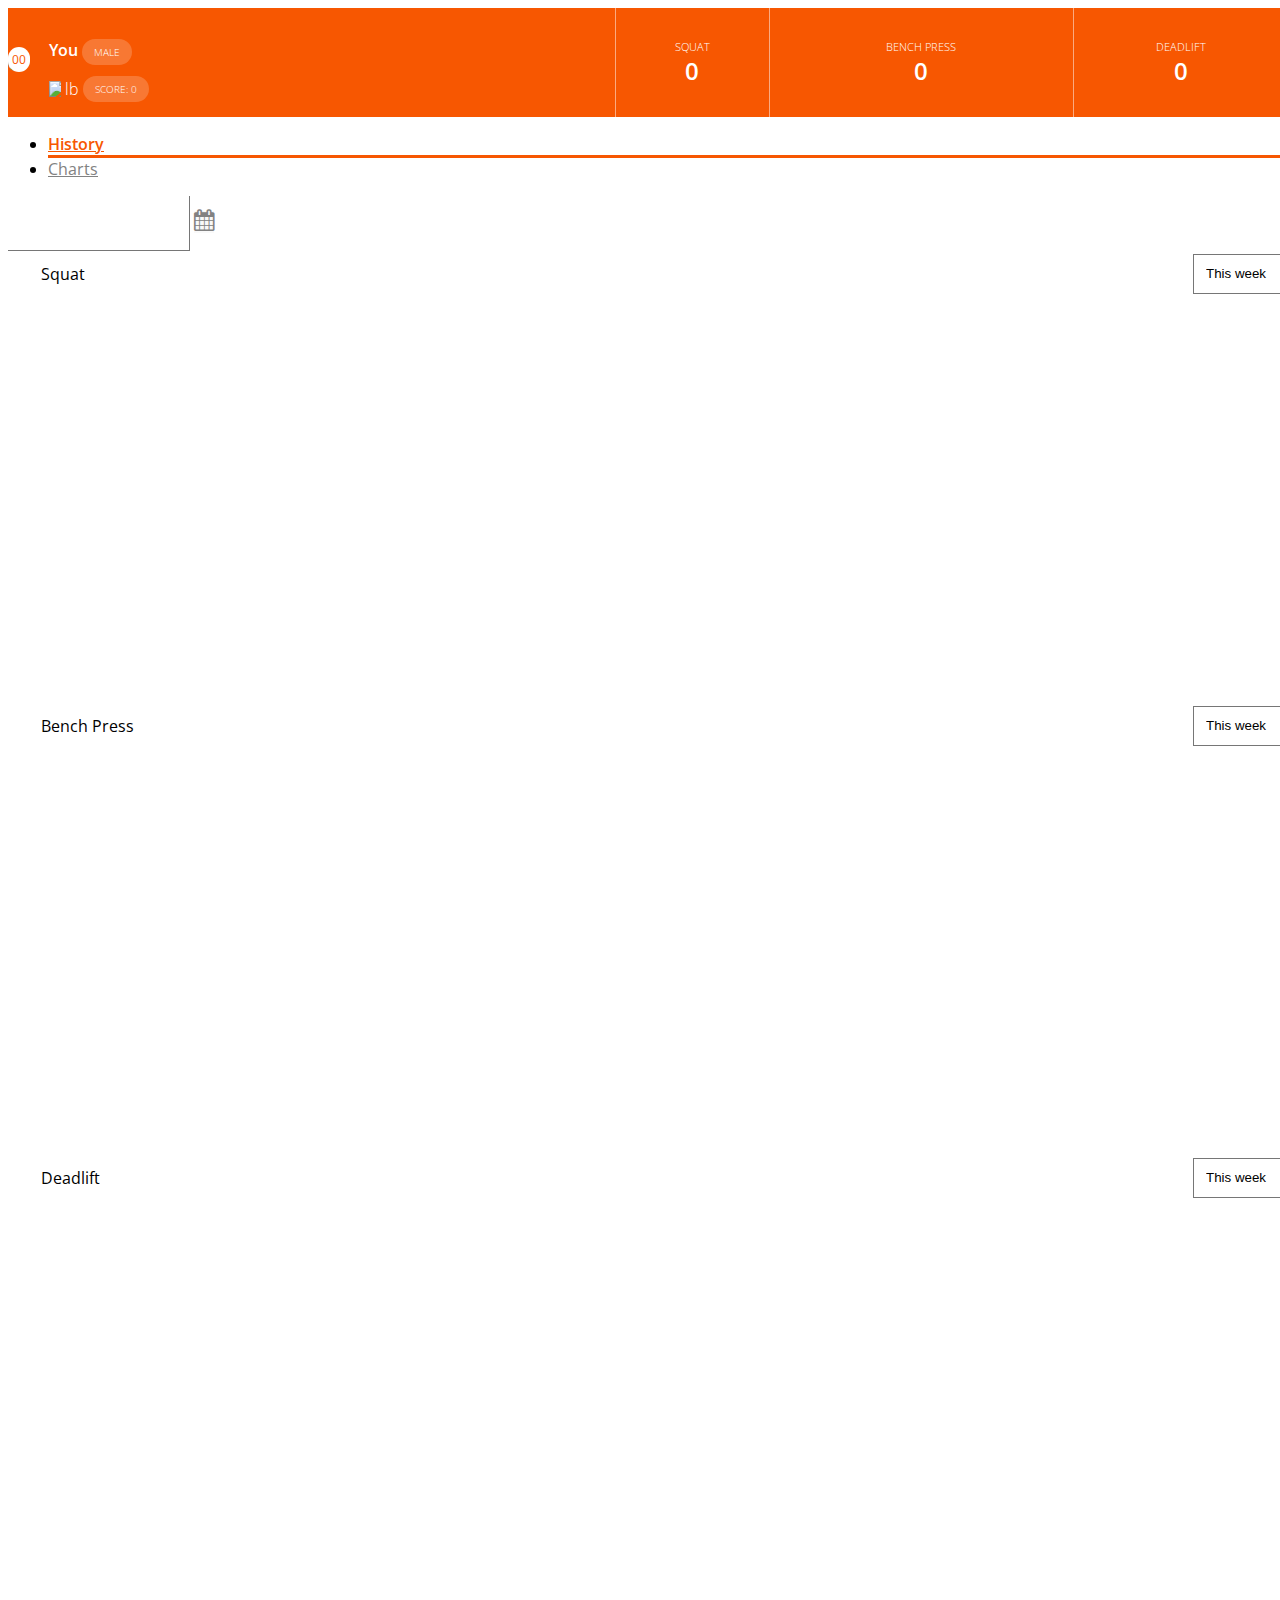
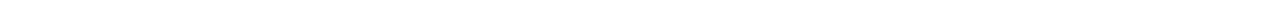
==== index.html @ 24c00f94 "added charts to statistics page" ====
<!DOCTYPE html>
<html lang="en">
<head>
    <meta charset="UTF-8"/>
    <meta name="viewport" content="width=device-width, initial-scale=1.0, maximum-scale=1.0, user-scalable=no"/>
    <title>My statistics</title>
    <link rel="stylesheet" href="css/bootstrap.min.css"/>
</head>
<body>
<section id="wrapper">

    <div class="profile">
        <div class="col-xs-6 profile-data border-right">
            <div class="img-container">
                <img src="img/profile.png"/>
                <div class="rank-wrapper">
                    <div class="rank">00</div>
                </div>
            </div>
            <div class="info-container">
                <p class="sex-info">You <span>male</span></p>
                <p class="weight-info">
                    <img src="img/scales-icon.svg"/> <span class="weight">lb</span> <span
                        class="score">SCORE: 0</span>
                </p>
            </div>
        </div>
        <div class="col-xs-2 exercise-data squat border-right">
            <p>SQUAT</p>
            <span>0</span>
        </div>
        <div class="col-xs-2 exercise-data bench-press border-right">
            <p>Bench Press</p>
            <span>0</span>
        </div>
        <div class="col-xs-2 deadlift exercise-data">
            <p>Deadlift</p>
            <span>0</span>
        </div>
    </div>
    <div class="tabs-container">
        <ul class="nav nav-tabs">
            <li class="active col-xs-6"><a data-toggle="tab" href="#history">History</a></li>
            <li class="col-xs-6"><a data-toggle="tab" href="#charts">Charts</a></li>
        </ul>
        <div class="tab-content">
            <div id="history" class="tab-pane fade in active">
                <div class="row">
                    <div class='col-xs-12'>
                        <div class="form-group">
                            <div class='input-group date' id='datepicker'>
                                <input type='text' class="form-control"/>
                                <span class="input-group-addon">
                        <i class="fa fa-calendar" aria-hidden="true"></i>
                    </span>
                            </div>
                        </div>
                    </div>
                </div>

                <!--<div class="exercise-data-row">-->
                    <!--<div class="delete-container"></div>-->
                <!--</div>-->
            </div>

            <div id="charts" class="tab-pane fade">
                <div class="row">
                    <div class="col-xs-12">
                        <div class="chart-top-block">
                            <p>Squat</p>
                            <div class="table-cell">
                                <select id="squatTimeframe" name="squatTimeframe" class="squat timeframe-select float-right">
                                    <option value="week" selected>This week</option>
                                    <option value="month">This month</option>
                                </select>
                            </div>
                        </div>
                        <div id="squatGraph" style="min-width: 310px; height: 400px; margin: 0 auto"></div>
                    </div>
                </div>
                <div class="row">
                    <div class="col-xs-12">
                        <div class="chart-top-block">
                            <p>Bench Press</p>
                            <div class="table-cell">
                                <select id="benchPressTimeframe" name="benchPressTimeframe" class="bench-press timeframe-select float-right">
                                    <option value="week" selected>This week</option>
                                    <option value="month">This month</option>
                                </select>
                            </div>
                        </div>
                        <div id="benchPressGraph" style="min-width: 310px; height: 400px; margin: 0 auto"></div>
                    </div>
                </div>
                <div class="row">
                    <div class="col-xs-12">
                        <div class="chart-top-block">
                            <p>Deadlift</p>
                            <div class="table-cell">
                                <select id="deadliftTimeframe" name="deadliftTimeframe" class="deadlift timeframe-select float-right">
                                    <option value="week" selected>This week</option>
                                    <option value="month">This month</option>
                                </select>
                            </div>
                        </div>
                        <div id="deadliftGraph" style="min-width: 310px; height: 400px; margin: 0 auto"></div>
                    </div>
                </div>
            </div>
        </div>
    </div>

</section>
<link href="https://fonts.googleapis.com/css?family=Open+Sans:300,400" rel="stylesheet">
<link rel="stylesheet" href="css/styles.css">
<link rel="stylesheet" href="https://maxcdn.bootstrapcdn.com/font-awesome/4.7.0/css/font-awesome.min.css">
<script src="js/jquery-2.1.4.min.js"></script>
<script src="js/bootstrap.min.js"></script>
<script src="//cdnjs.cloudflare.com/ajax/libs/moment.js/2.9.0/moment-with-locales.min.js"></script>
<script src="//cdnjs.cloudflare.com/ajax/libs/bootstrap-datetimepicker/3.1.3/js/bootstrap-datetimepicker.min.js"></script>
<script src="https://code.highcharts.com/highcharts.js"></script>
<script src="https://code.highcharts.com/modules/exporting.js"></script>
<script type="text/javascript">
    $(function () {
        $('#datepicker').datetimepicker({
            defaultDate: new Date(),
            format: 'DD-MM-YYYY',
            pickTime: false,
            endDate: '+0d'
        });
    });
</script>
<script src="js/index.js"></script>
</body>
</html>
---- css/styles.css ----
html, body {
    width: 100%;
    overflow-x: hidden;
    font-family: "Open Sans", sans-serif;
}

.table-cell {
    display: table-cell;
    vertical-align: middle;
}
.float-right {
    float: right;
}

.btn-white,
.btn-simple {
    padding: 8px 24px;
    border: 1px solid #ffffff;
    color: #ffffff !important;
    font-size: 16px;
    font-weight: 300;
    margin-right: 15px;
    text-decoration: none !important;
    cursor: pointer;
}
.btn-white {
    background-color: #ffffff;
    color: #F75701 !important;
}

.profile {
    background-color: #F75701;
    display: table;
    width: 100%;
}

.border-right {
    border-right: 1px solid #FBAA80;
}

.profile-data,
.exercise-data {
    padding-top: 15px;
    padding-bottom: 15px;
    display: table-cell;
    vertical-align: middle;
    float: none;
}

.img-container {
    position: relative;
    display: inline-block;
    margin-bottom: 10px;
    max-width: 33%;
}

.img-container img {
    vertical-align: middle;
    width: 80px;
    max-width: 100%;
    min-width: 22px;
    border-radius: 100px;
}

.img-container .rank-wrapper {
    position: absolute;
    bottom: 0;
    right: 0;
}

.rank-wrapper .rank {
    width: 25px;
    height: 25px;
    border-radius: 100px;
    background-color: #ffffff;
    font-size: 12px;
    font-weight: 400;
    text-align: center;
    display: table-cell;
    vertical-align: middle;
    color: #F75701;
}

.info-container {
    display: inline-block;
    padding-left: 15px;
    vertical-align: middle;
    max-width: 64%;
}

.info-container p {
    font-size: 16px;
    font-weight: 600;
    color: #ffffff;
    margin-bottom: 15px;
}

.sex-info span,
.weight-info .score {
    padding: 6px 12px;
    background-color: rgba(255, 255, 255, 0.2);
    border-radius: 40px;
    font-size: 10px;
    font-weight: 300;
    text-transform: uppercase;
    color: #FFFFFF;
}

.info-container .weight-info {
    margin: 0;
}

.weight-info img {
    display: inline-block;
    vertical-align: middle;
    width: 12px;
}

.weight-info span {
    vertical-align: middle;
    display: inline-block;
}

.weight-info .weight {
    font-weight: 300;
}

.exercise-data {
    text-align: center;
}
.exercise-data span {
    font-weight: 600;
    font-size: 24px;
    color: #FFFFFF;
}
.exercise-data p {
    margin: 0;
    font-size: 11px;
    font-weight: 300;
    text-transform: uppercase;
    color: #FFFFFF;
}


.nav-tabs {
    /*border: none !important;*/
}
.nav-tabs>li:hover a {
    color: #F75701;
}
.nav-tabs>li>a {
    border: none;
    text-align: center;
    background: transparent !important;
    padding-top: 16px;
    color: #828282;
}
.nav-tabs>li.active {
    border-bottom: 3px solid #F75701;
}
.nav-tabs>li.active>a,
.nav-tabs>li.active>a:focus,
.nav-tabs>li.active>a:hover {
    border-width: 0;
    font-weight: 600;
    color: #F75701;
}

.form-group {
    margin: 0;
    height: 52px;
}
.form-group .input-group {
    height: 100%;
    width: 100%;
}
.form-group .form-control,
.form-group .input-group-addon {
    height: 100%;
    border-radius: 0;
}
.form-group .form-control {
    border-width: 0 1px 1px 0;
}


.form-group .input-group-addon {
    width: 52px;
    border-width: 0 0 1px 1px;
    background-color: #F9F9F9;
}
.form-group .input-group-addon:hover {
    cursor: pointer;
}

.form-group .input-group-addon .fa {
    font-size: 22px;
    color: #828282;
}
.form-group .input-group-addon:hover .fa {
    color: #555;
}

.exercise-data-row {
    position: relative;
    display: table;
    width: 100%;
    background-color: #F9F9F9;
    border-bottom: 1px solid #cccccc;
}
.exercise-data-row .exercise-title {
    display: table-cell;
    float: none;
    vertical-align: middle;
}
.exercise-data-row .exercise-title p {
    font-weight: 300;
    font-size: 16px;
    color: #333333;
    margin: 0;
}
.exercise-data-row .exercise-data p {
    color: #828282;
}
.exercise-data-row .exercise-data span {
    color: #F75701;
}

.exercise-data-row .border-right {
    border-color: #cccccc;
}

.exercise-data-row .exercise-data {
    padding-top: 10px;
    padding-bottom: 10px;
}

.exercise-data-row .exercise-data.delete:hover {
    cursor: pointer;
}
.exercise-data-row .exercise-data.delete .fa {
    color: #828282;
    font-size: 26px;
    font-weight: 600;
}
.exercise-data-row .exercise-data.delete:hover .fa {
    color: #555;
}

/*Exercise-data-row delete-block styles*/
.exercise-data-row .delete-container {
    width: 100%;
    position: absolute;
    top: 0;
    z-index: 1;
    background-color: #F75701;
    display: table;
    height: 60px;
    padding-left: 15px;
}
.exercise-data-row .delete-container p {
    color: #ffffff;
    font-size: 16px;
    font-weight: 300;
    margin: 0;
    display: table-cell;
    vertical-align: middle;
}

/*Datepicker styles*/
.bootstrap-datetimepicker-widget.dropdown-menu {
    padding: 12px;
}

.datepicker .day:hover {
    cursor: pointer;
    background-color: #cccccc;
}

/*highcharts styles*/
.highcharts-background {
    background-color: #F9F9F9;
}

.highcharts-button.highcharts-contextbutton {
    display: none !important;
}

.highcharts-axis.highcharts-yaxis,
.highcharts-credits,
.highcharts-title {
    display: none;
}

.highcharts-container {
    border: solid #ddd;
    border-width: 1px 0;
}

/*charts styles*/
.chart-top-block {
    height: 52px;
    width: 100%;
    display: table;
    padding-left: 33px;
    padding-right: 10px;
}
.chart-top-block p {
    display: table-cell;
    vertical-align: middle;
}

.timeframe-select {
    background-color: #ffffff;
    -webkit-appearance: none;
    -moz-appearance: none;
    appearance: none;
    background: url("../img/arrow-down.svg") no-repeat right center;
    background-size: 14%;
    border-radius: 0;
    height: 76%;
    padding-left: 12px;
    padding-right: 48px;
    background-position: 88% 50%;
}
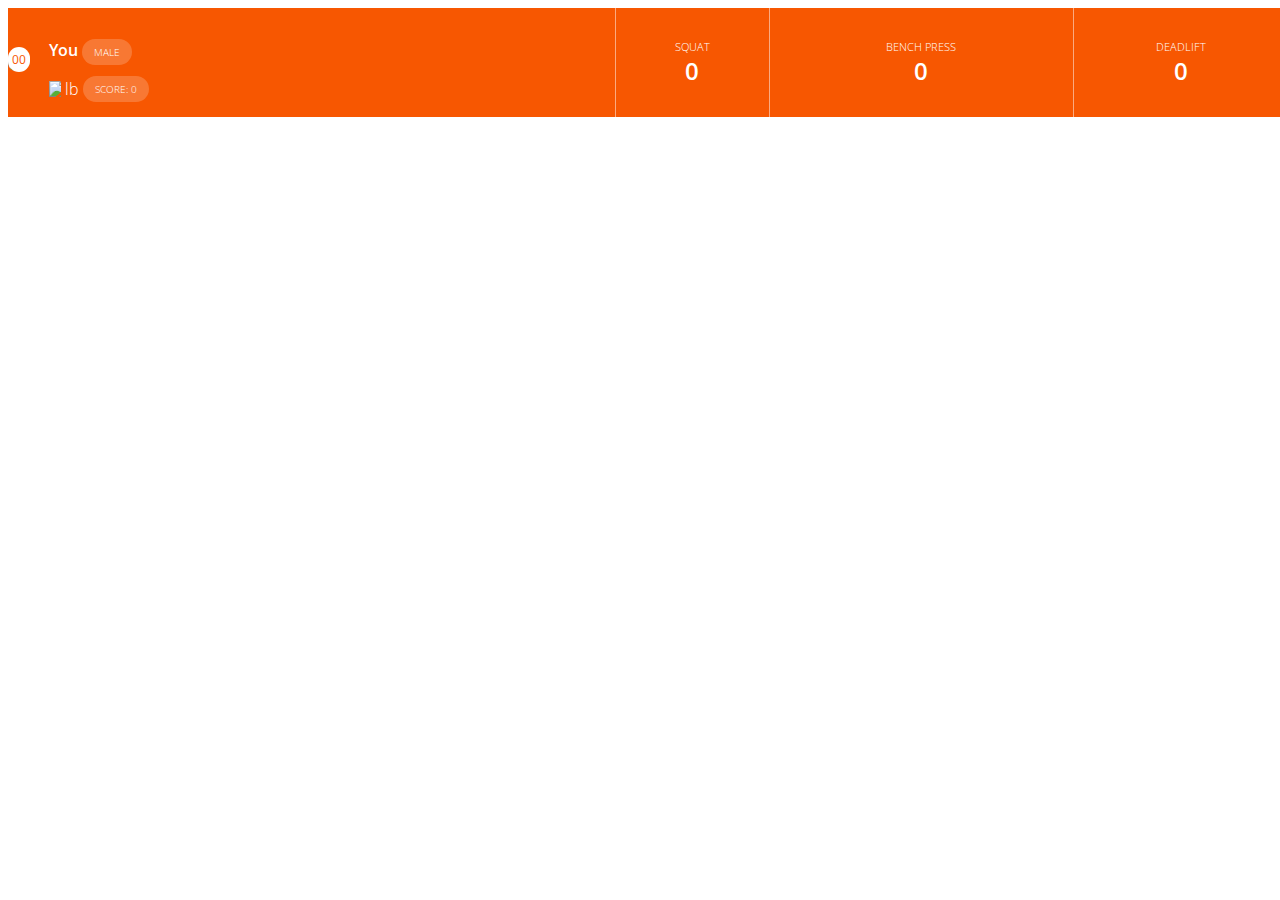
==== commit f1c81c26: "refactored pages names" ====
--- a/index.html
+++ b/index.html
@@ -3,13 +3,13 @@
 <head>
     <meta charset="UTF-8"/>
     <meta name="viewport" content="width=device-width, initial-scale=1.0, maximum-scale=1.0, user-scalable=no"/>
-    <title>My statistics</title>
+    <title>Leaderboard</title>
     <link rel="stylesheet" href="css/bootstrap.min.css"/>
 </head>
 <body>
 <section id="wrapper">
 
-    <div class="profile">
+    <div class="profile" id="profile">
         <div class="col-xs-6 profile-data border-right">
             <div class="img-container">
                 <img src="img/profile.png"/>
@@ -38,98 +38,16 @@
             <span>0</span>
         </div>
     </div>
-    <div class="tabs-container">
-        <ul class="nav nav-tabs">
-            <li class="active col-xs-6"><a data-toggle="tab" href="#history">History</a></li>
-            <li class="col-xs-6"><a data-toggle="tab" href="#charts">Charts</a></li>
-        </ul>
-        <div class="tab-content">
-            <div id="history" class="tab-pane fade in active">
-                <div class="row">
-                    <div class='col-xs-12'>
-                        <div class="form-group">
-                            <div class='input-group date' id='datepicker'>
-                                <input type='text' class="form-control"/>
-                                <span class="input-group-addon">
-                        <i class="fa fa-calendar" aria-hidden="true"></i>
-                    </span>
-                            </div>
-                        </div>
-                    </div>
-                </div>
+    <div class="leaderboard">
 
-                <!--<div class="exercise-data-row">-->
-                    <!--<div class="delete-container"></div>-->
-                <!--</div>-->
-            </div>
-
-            <div id="charts" class="tab-pane fade">
-                <div class="row">
-                    <div class="col-xs-12">
-                        <div class="chart-top-block">
-                            <p>Squat</p>
-                            <div class="table-cell">
-                                <select id="squatTimeframe" name="squatTimeframe" class="squat timeframe-select float-right">
-                                    <option value="week" selected>This week</option>
-                                    <option value="month">This month</option>
-                                </select>
-                            </div>
-                        </div>
-                        <div id="squatGraph" style="min-width: 310px; height: 400px; margin: 0 auto"></div>
-                    </div>
-                </div>
-                <div class="row">
-                    <div class="col-xs-12">
-                        <div class="chart-top-block">
-                            <p>Bench Press</p>
-                            <div class="table-cell">
-                                <select id="benchPressTimeframe" name="benchPressTimeframe" class="bench-press timeframe-select float-right">
-                                    <option value="week" selected>This week</option>
-                                    <option value="month">This month</option>
-                                </select>
-                            </div>
-                        </div>
-                        <div id="benchPressGraph" style="min-width: 310px; height: 400px; margin: 0 auto"></div>
-                    </div>
-                </div>
-                <div class="row">
-                    <div class="col-xs-12">
-                        <div class="chart-top-block">
-                            <p>Deadlift</p>
-                            <div class="table-cell">
-                                <select id="deadliftTimeframe" name="deadliftTimeframe" class="deadlift timeframe-select float-right">
-                                    <option value="week" selected>This week</option>
-                                    <option value="month">This month</option>
-                                </select>
-                            </div>
-                        </div>
-                        <div id="deadliftGraph" style="min-width: 310px; height: 400px; margin: 0 auto"></div>
-                    </div>
-                </div>
-            </div>
-        </div>
     </div>
 
 </section>
 <link href="https://fonts.googleapis.com/css?family=Open+Sans:300,400" rel="stylesheet">
 <link rel="stylesheet" href="css/styles.css">
-<link rel="stylesheet" href="https://maxcdn.bootstrapcdn.com/font-awesome/4.7.0/css/font-awesome.min.css">
 <script src="js/jquery-2.1.4.min.js"></script>
 <script src="js/bootstrap.min.js"></script>
-<script src="//cdnjs.cloudflare.com/ajax/libs/moment.js/2.9.0/moment-with-locales.min.js"></script>
-<script src="//cdnjs.cloudflare.com/ajax/libs/bootstrap-datetimepicker/3.1.3/js/bootstrap-datetimepicker.min.js"></script>
-<script src="https://code.highcharts.com/highcharts.js"></script>
-<script src="https://code.highcharts.com/modules/exporting.js"></script>
-<script type="text/javascript">
-    $(function () {
-        $('#datepicker').datetimepicker({
-            defaultDate: new Date(),
-            format: 'DD-MM-YYYY',
-            pickTime: false,
-            endDate: '+0d'
-        });
-    });
-</script>
-<script src="js/index.js"></script>
+<script src="js/loadProfile.js"></script>
+<script src="js/loadLeaderboard.js"></script>
 </body>
 </html>
